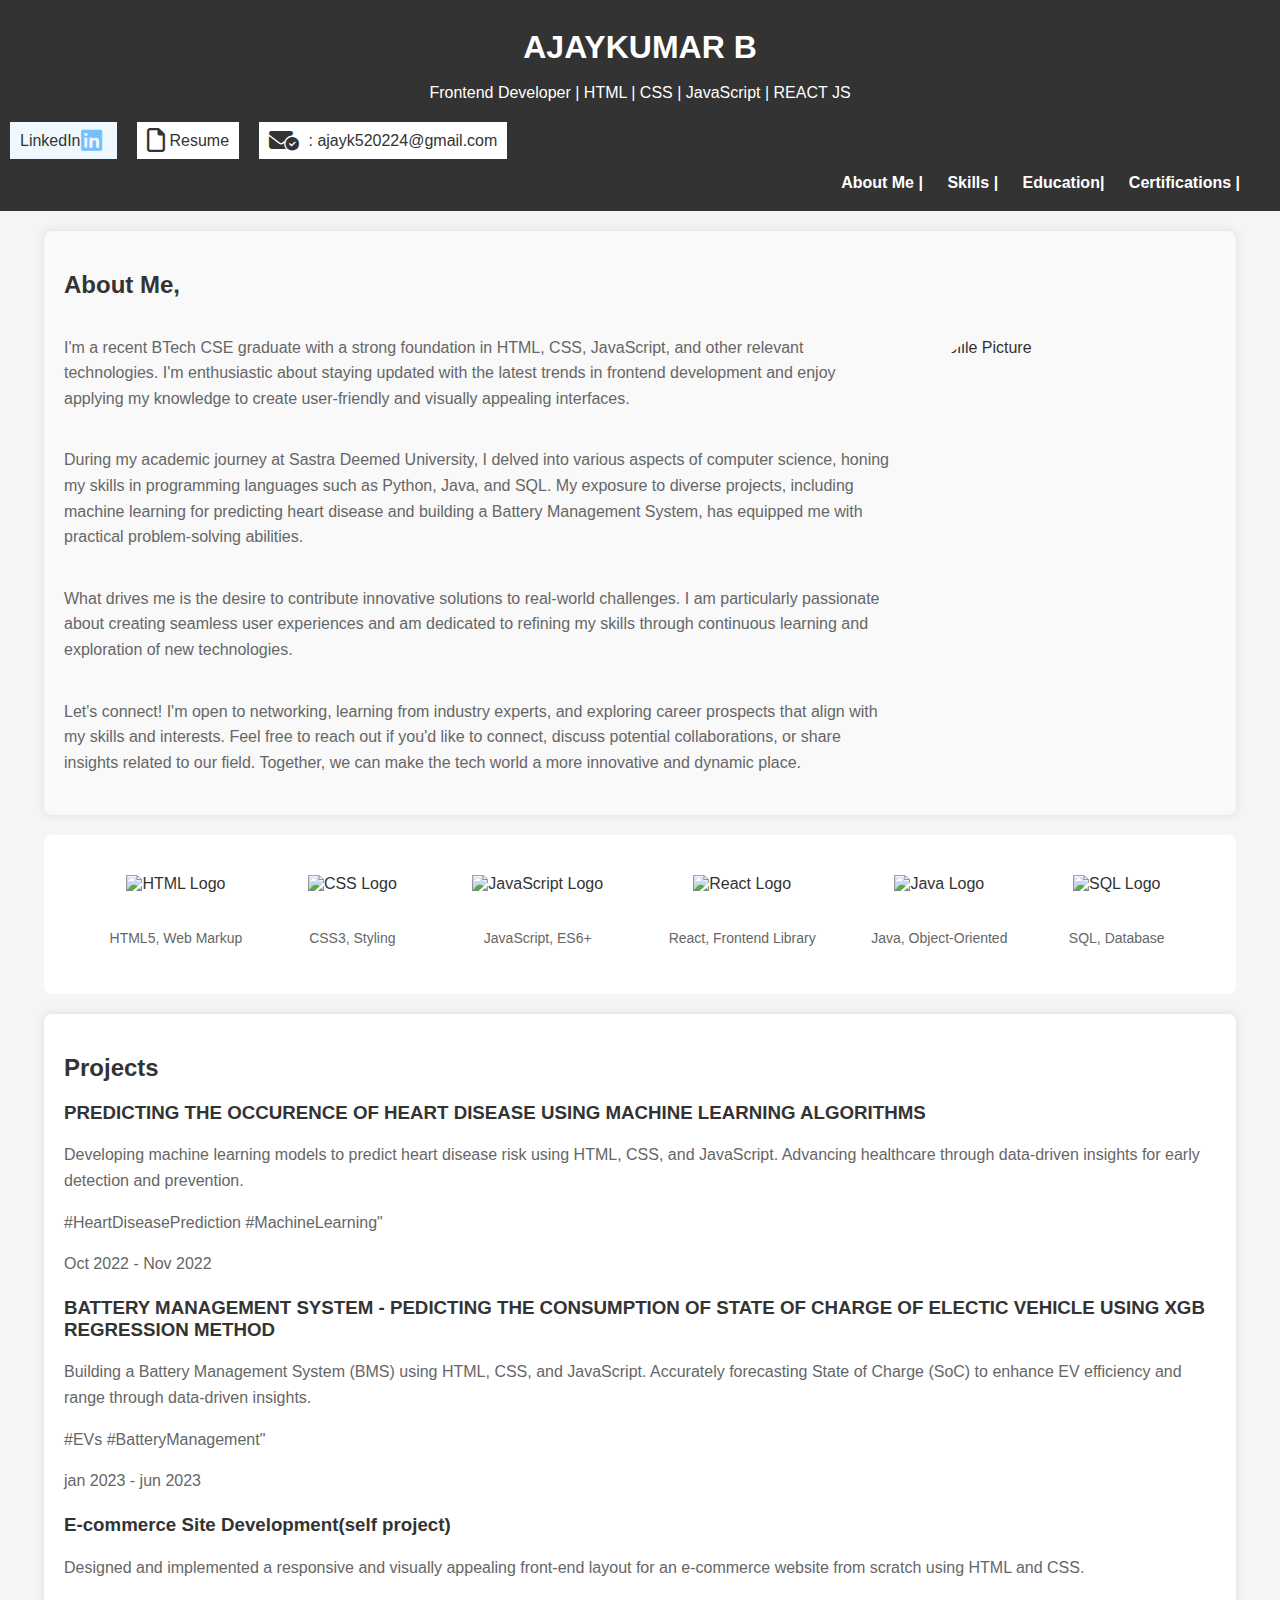
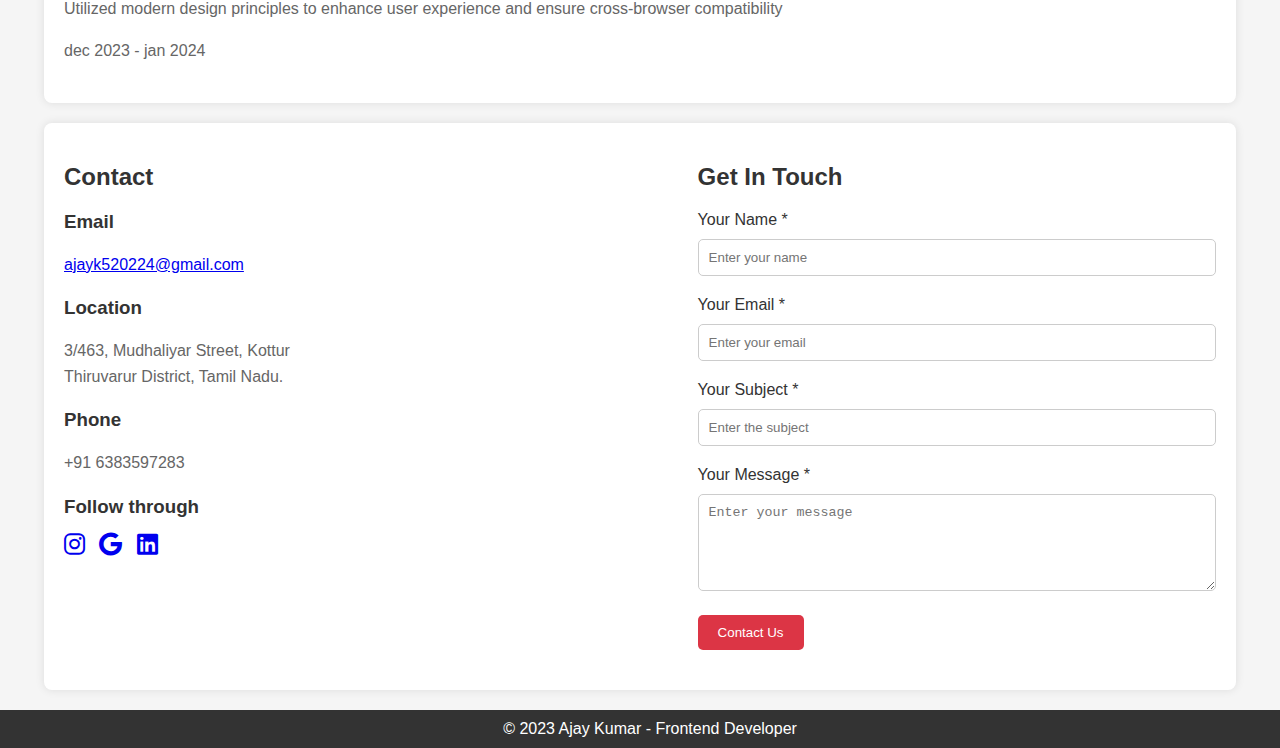
==== index.html @ 5ae7fc24 "Add files via upload" ====
<!DOCTYPE html>
<html lang="en">

<head>
    <meta charset="UTF-8">
    <meta name="viewport" content="width=device-width, initial-scale=1.0">
    <meta name="keywords" content="frontend developer, web developer, HTML, CSS, JavaScript, responsive design, user interface, portfolio, Ajay Kumar">
    <title>AjayKumar - Frontend Developer</title>
    <link rel="stylesheet" href="style.css">
    <link rel="stylesheet" href="https://cdnjs.cloudflare.com/ajax/libs/font-awesome/6.4.2/css/all.min.css" />
    <header>
        <h1>AJAYKUMAR B</h1>
        <p>Frontend Developer | HTML | CSS | JavaScript | REACT JS </p>
        <div class="header-left">

                   <p><a href="https://www.linkedin.com/in/ajaykumar-b-0ba331231/" target="_blank" style="background-color: aliceblue;padding :10px">LinkedIn<i class="fab fa-linkedin fa-xl <i class="fa-brands fa-linkedin fa-xl style="color: #74C0FC;"></i> </a></p> 
                    
                    <p><a href="https://drive.google.com/file/d/1n7uQkGuMk7spjVaX5fBLiYfJLUYJtIRN/view?usp=sharing" target="_blank" style="background-color: #fff; padding :10px"><i class="fa-regular fa-file fa-xl"></i>Resume</a></p>
                    
                    <p><a href="mailto:ajayk520224@gmail.com" style="background-color: #fff; padding :10px"> <i class="fa-solid fa-envelope-circle-check fa-xl"></i> : ajayk520224@gmail.com</a></p>
   
        </div>
        
    <nav>
        <ul>
            <li><a href="index.html"> About Me |</a></li>
            <li><a href="index.html">Skills |</a></li>
            <li><a href="education.html">Education|</a></li>
            <li><a href="certification.html">Certifications |</a></li>
        </ul>
    </nav>
    </header>
</head>

<body>
    <section id="about-me">
        <h2 class="section-heading">About Me,</h2>

        <div class="profile-image">
            <img src="img/profile.jpg" alt="Profile Picture">
        </div>
        
        <div class="about-text">
            <p>I'm a recent BTech CSE graduate with a strong foundation in HTML, CSS, JavaScript, 
                and other relevant technologies. I'm enthusiastic about staying updated with the latest trends in frontend development and enjoy applying my knowledge to create user-friendly and visually appealing interfaces.</p>
    
            <p>During my academic journey at Sastra Deemed University, 
                I delved into various aspects of computer science, honing my skills in programming languages such as Python, Java, and SQL. My exposure to diverse projects, including machine learning for predicting heart disease and building a Battery Management System, has equipped me with practical problem-solving abilities.</p>
    
            <p>What drives me is the desire to contribute innovative solutions to real-world challenges.
                 I am particularly passionate about creating seamless user experiences and am dedicated to refining my skills through continuous learning and exploration of new technologies.</p>
        
            <p>Let's connect! I'm open to networking, learning from industry experts, and exploring career prospects that align with my skills and interests. Feel free to reach out if you'd like to connect, discuss potential collaborations,
                 or share insights related to our field. Together, we can make the tech world a more innovative and dynamic place.</p>

        </div>
       
    </section>

    <section id="skills">
        <div class="skill-card">
            <img src="img/html.png" alt="HTML Logo" class="skill-logo">
            <p class="skill-keywords">HTML5, Web Markup</p>
        </div>

        <div class="skill-card">
            <img src="img/css.png" alt="CSS Logo" class="skill-logo">
            <p class="skill-keywords">CSS3, Styling</p>
        </div>

        <div class="skill-card">
            <img src="img/js.png" alt="JavaScript Logo" class="skill-logo">
            <p class="skill-keywords">JavaScript, ES6+</p>
        </div>

        <div class="skill-card">
            <img src="img/react.jpg" alt="React Logo" class="skill-logo">
            <p class="skill-keywords">React, Frontend Library</p>
        </div>

        <div class="skill-card">
            <img src="img/java.png" alt="Java Logo" class="skill-logo">
            <p class="skill-keywords">Java, Object-Oriented</p>
        </div>

        <div class="skill-card">
            <img src="img/sql.png" alt="SQL Logo" class="skill-logo">
            <p class="skill-keywords">SQL, Database</p>
        </div>

    </section>
  
 
    

    <section id="projects">
        <h2>Projects</h2>
        <div class="project">
            <h3>PREDICTING THE OCCURENCE OF HEART DISEASE USING MACHINE LEARNING ALGORITHMS</h3>
            <p>Developing machine learning models to predict heart disease risk using HTML, CSS, and JavaScript. 
                Advancing healthcare through data-driven insights for early detection and prevention.</p>
            <p> #HeartDiseasePrediction #MachineLearning"</p>

            <p>Oct 2022 - Nov 2022</p>
        </div>
        <div class="project">
            <h3>BATTERY MANAGEMENT SYSTEM - PEDICTING THE CONSUMPTION OF STATE OF CHARGE OF ELECTIC VEHICLE USING XGB REGRESSION METHOD</h3>
            <p>Building a Battery Management System (BMS) using HTML, CSS, and JavaScript.
                Accurately forecasting State of Charge (SoC) to enhance EV efficiency and range through data-driven insights.</p>
            <p>#EVs #BatteryManagement"</p>
            <p>jan 2023 - jun 2023</p>
        </div>

        <div class="project">
            <h3>E-commerce Site Development(self project)</h3>
            <p>Designed and implemented a responsive and visually appealing front-end layout for an e-commerce website from scratch using HTML and CSS.</p>
            <p>Utilized modern design principles to enhance user experience and ensure cross-browser compatibility</p>
            <p>dec 2023 - jan 2024</p>
        <!-- Add more projects as needed -->
    </section>

    <section id="contact">
        <div class="contact-container">
            <div class="contact-info">
                <h2>Contact</h2>
                <div class="info-item">
                    <h3>Email</h3>
                    <p><a href="mailto:ajayk520224@gmail.com">ajayk520224@gmail.com</a></p>
                </div>
                <div class="info-item">
                    <h3>Location</h3>
                    <p>3/463, Mudhaliyar Street, Kottur<br>Thiruvarur District, Tamil Nadu.</p>
                </div>
                <div class="info-item">
                    <h3>Phone</h3>
                    <p>+91 6383597283</p>
                </div>
                <div class="social-icons">
                    <h3>Follow through</h3>
                    
                        <a href="https://www.instagram.com/" target="_blank"><i class="fa-brands fa-instagram fa-xl"></i></a></li>
                        <a href="mailto:ajayk520224@gmail.com" target="_blank"><i class="fa-brands fa-google fa-xl"></i></a></li>
                        <a href="https://www.linkedin.com/" target="_blank"><i class="fa-brands fa-linkedin fa-xl"></i></a></li>
                    
                </div>
                
            </div>
            <div class="contact-form">
                <h2>Get In Touch</h2>
                <form>
                    <div class="form-group">
                        <label for="name">Your Name *</label>
                        <input type="text" id="name" name="name" placeholder="Enter your name" class="form-control" required>
                    </div>
                    <div class="form-group">
                        <label for="email">Your Email *</label>
                        <input type="email" id="email" name="email" placeholder="Enter your email" class="form-control" required>
                    </div>
                    <div class="form-group">
                        <label for="subject">Your Subject *</label>
                        <input type="text" id="subject" name="subject" placeholder="Enter the subject" class="form-control" required>
                    </div>
                    <div class="form-group">
                        <label for="message">Your Message *</label>
                        <textarea id="message" name="message" placeholder="Enter your message" class="form-control" rows="5" required></textarea>
                    </div>
                    <div class="form-group">
                        <button type="submit" class="btn btn-danger btn-lg">Contact Us</button>
                    </div>
                </form>
            </div>
        </div>
        
        
    </section>
    
    
    <footer>
        &copy; 2023 Ajay Kumar - Frontend Developer
    </footer>

</body>

</html>
---- style.css ----
body {
    font-family: 'Arial', sans-serif;
    margin: 0;
    padding: 0;
    box-sizing: border-box;
    background-color: #f5f5f5;
    color: #333;
  }
  
  header {
    color: #fff;
    text-align: center;
    background-color: #333;
    line-height: 1;
    padding: 10px;
  }

  .header-left {
    display: flex;
    align-items: center;
}

.header-left a {
    margin-right: 20px;
    text-decoration: none;
    color: #333;
}

.header-left a i {
    margin-right: 5px;
}

  
  section {
    max-width: 90%;
    margin: 20px auto;
    padding: 20px;
    background-color: #fff;
    border-radius: 8px;
    box-shadow: 0 0 10px rgba(0, 0, 0, 0.1);
  }
  
  section p {
    line-height: 1.6;
    color: #666;
  }

  
  section h1,
  section h2,
  section h3 {
    color: #333;
  }
  
  nav {
    
    padding: 10px;
    text-align:end;
  }
  
  nav ul {
    list-style: none;
    margin: 0;
    padding: 0;
  }
  
  nav li {
    display: inline;
    margin-right: 20px;
  }
  
  nav a {
    text-decoration: none;
    color: #fff;
    font-weight: bold;
  }
  
  nav a:hover {
    color: #ccc;
  }
  
  .project {
    margin-bottom: 20px;
  }
  
  #about-me {
    height:fit-content;
    background-color: #f9f9f9;
    padding: 20px;
    
  }
  
  .profile-image {
    width: 300px;
    height: 300px;
    border-radius: 50%;
    overflow: hidden;
    margin-right: 20px;
    float: right;
  }
  
  .profile-image img {
    width: 100%;
    height: 100%;
    object-fit: cover;
  }
  
  .about-text {
    display: flex;
    flex-direction: column;
    justify-content: center;
    margin: 0 auto;
  }
  .about-text p {
    margin-bottom: 20px;
}
  
/**.skills {
  width: 90%;
  margin: auto;
  text-align: center;
  margin-top: 2.5rem;
}

.icon {
  width: 11.875rem;
  height: 11.25rem;
}

.icon-card {
  background-color: #fff;
  border-radius: 11px;
  box-shadow: 0 3px 10px var(--secondary-shadow);
  padding: 20px;
  margin: 10px;
}
**/
#skills {
  display: flex;
  justify-content: space-evenly;
  align-items: center;
  flex-wrap: wrap;
  background-color: #fff;;
  box-shadow: 0 3px 10px var(--secondary-shadow);
}

.skill-card {
  text-align: center;
  margin: 10px;
}

.skill-logo {
  padding: 10px;
  width: 300px; /* Adjust the size as needed */
  height: 200px;
  object-fit:contain;
  margin-bottom: 10px;
}

.skill-keywords {
  font-size: 14px;
  color: #666;
}

  #projects {
    background-color: #fff;
    padding: 20px;
  }

  #contact {
    background-color: #fff;

}

.contact-container {
    display: flex;
    justify-content: space-between;
    max-width: 1200px;
    margin: 0 auto;
}

.contact-info {
    width: 45%;
    padding-right: 0px;
}

.contact-info h2 {
    color: #333;
    font-size: 24px;
}

.info-item {
    margin-bottom: 20px;
}

.social-icons a {
    display: inline-block;
    margin-right: 10px;
}

.contact-form {
    width: 45%;
}

.contact-form h2 {
    color: #333;
    font-size: 24px;
}

.form-group {
    margin-bottom: 20px;
}

label {
    color: #333;
    margin-bottom: 5px;
    display: block;
}

.form-control {
    width: 100%;
    padding: 10px;
    border: 1px solid #ccc;
    border-radius: 5px;
    margin-top: 5px;
    box-sizing: border-box;
}

.btn {
    background-color: #dc3545;
    color: #fff;
    padding: 10px 20px;
    border: none;
    border-radius: 5px;
    cursor: pointer;
}

.btn:hover {
    background-color: #c82333;
}
.certification {
  display: flex;
  justify-content:flex-start;

  margin-bottom: 20px;
}

.certification-details {
  flex: 1;
}

.certificate-image {
  margin: 15px;
  border: 5px;
  border-color: #333;
  border-radius: 5px;
  flex: 1;

}

img {
  padding: 20px;
  width: 300px;
  height: 300px;
}

ul {
  list-style: none;
  padding: 0;
}

li {
  margin-bottom: 5px;
  color: #555;
}

  footer {
    background-color: #333;
    color: #fff;
    text-align: center;
    padding: 10px;
  
    bottom: 0;
    width: 100%;
  }
  
  footer a {
    color: #fff;
    text-decoration: none;
    margin: 0 5px;
  }
  
  footer a:hover {
    color: #ccc;
  }
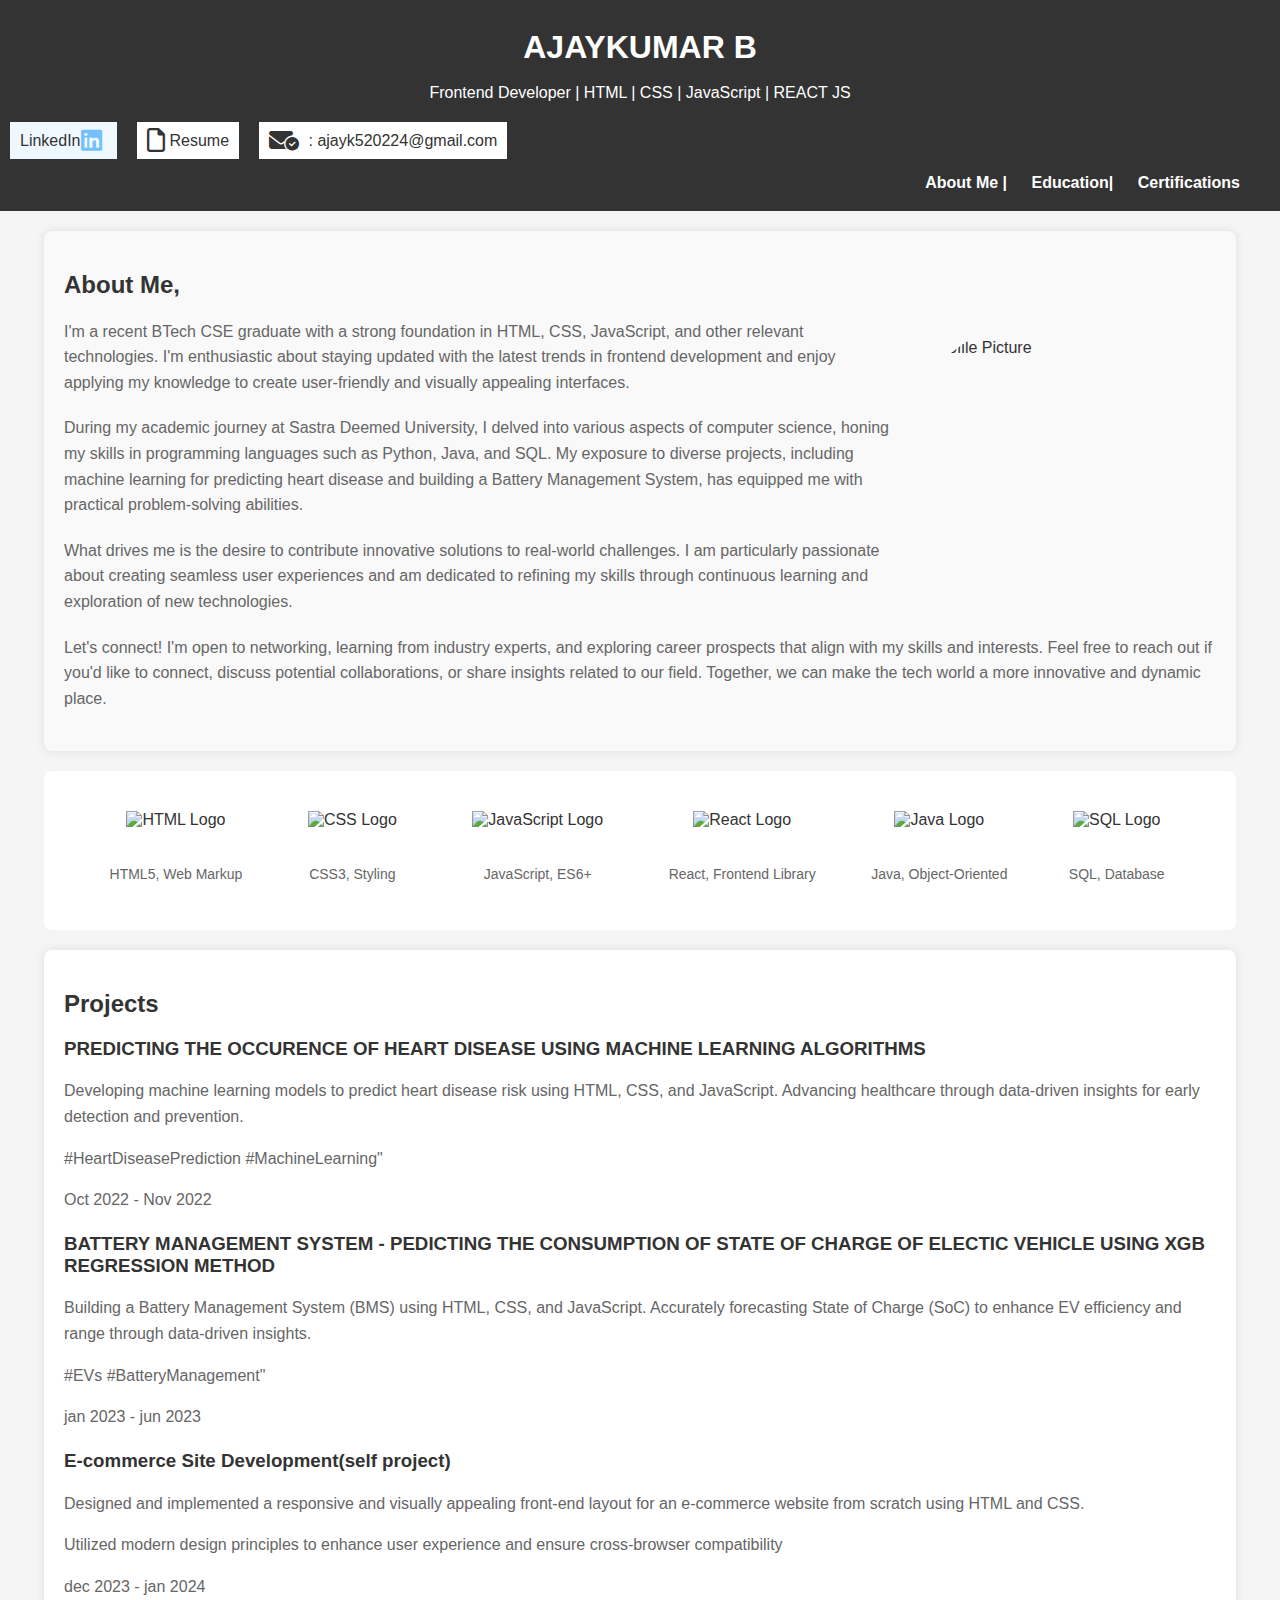
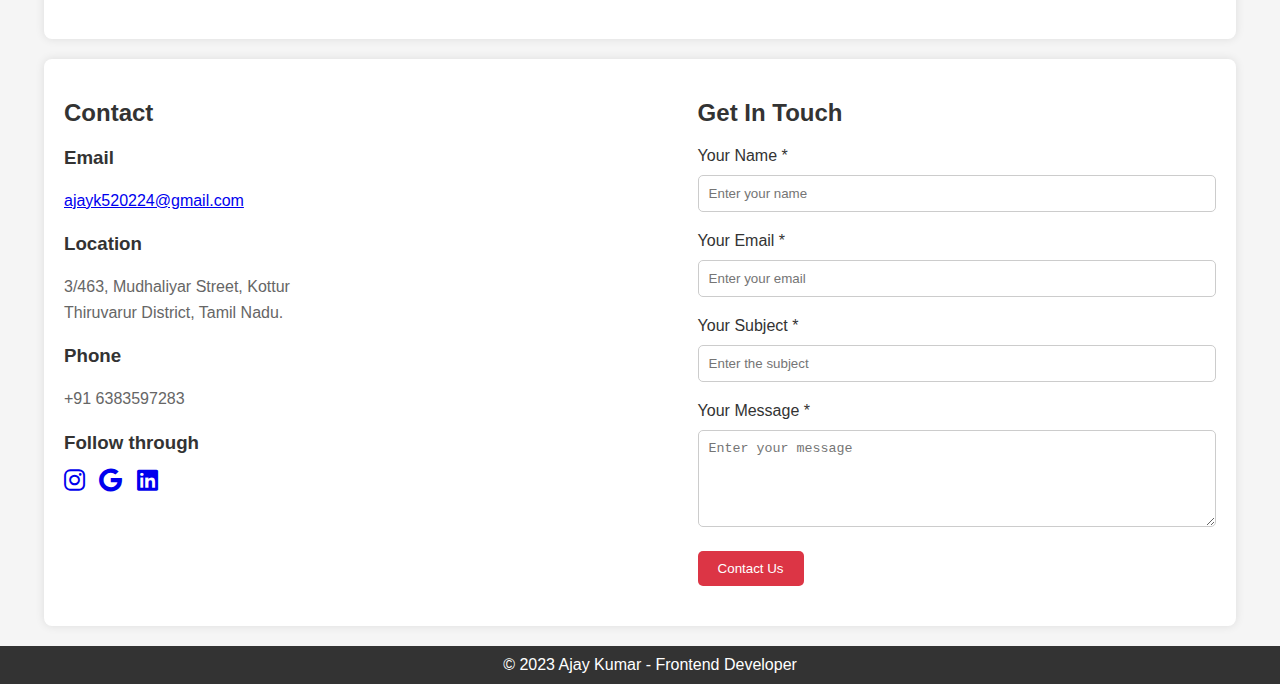
==== commit 2d4d7a20: "Update index.html" ====
--- a/index.html
+++ b/index.html
@@ -24,9 +24,8 @@
     <nav>
         <ul>
             <li><a href="index.html"> About Me |</a></li>
-            <li><a href="index.html">Skills |</a></li>
             <li><a href="education.html">Education|</a></li>
-            <li><a href="certification.html">Certifications |</a></li>
+            <li><a href="certification.html">Certifications</a></li>
         </ul>
     </nav>
     </header>
--- a/style.css
+++ b/style.css
@@ -6,7 +6,13 @@
     background-color: #f5f5f5;
     color: #333;
   }
-  
+  @media only screen and (max-width: 600px) 
+  {
+    .header-left {
+        flex-direction: column;
+        align-items: center;
+    }
+  }
   header {
     color: #fff;
     text-align: center;
@@ -51,7 +57,7 @@
   section h3 {
     color: #333;
   }
-  
+
   nav {
     
     padding: 10px;
@@ -87,9 +93,10 @@
     height:fit-content;
     background-color: #f9f9f9;
     padding: 20px;
-    
-  }
-  
+  }
+
+ 
+
   .profile-image {
     width: 300px;
     height: 300px;
@@ -98,6 +105,7 @@
     margin-right: 20px;
     float: right;
   }
+ 
   
   .profile-image img {
     width: 100%;
@@ -106,35 +114,17 @@
   }
   
   .about-text {
-    display: flex;
+    display: inline;
     flex-direction: column;
     justify-content: center;
     margin: 0 auto;
   }
   .about-text p {
     margin-bottom: 20px;
-}
-  
-/**.skills {
-  width: 90%;
-  margin: auto;
-  text-align: center;
-  margin-top: 2.5rem;
-}
-
-.icon {
-  width: 11.875rem;
-  height: 11.25rem;
-}
-
-.icon-card {
-  background-color: #fff;
-  border-radius: 11px;
-  box-shadow: 0 3px 10px var(--secondary-shadow);
-  padding: 20px;
-  margin: 10px;
-}
-**/
+    word-wrap: normal;
+}
+  
+
 #skills {
   display: flex;
   justify-content: space-evenly;
